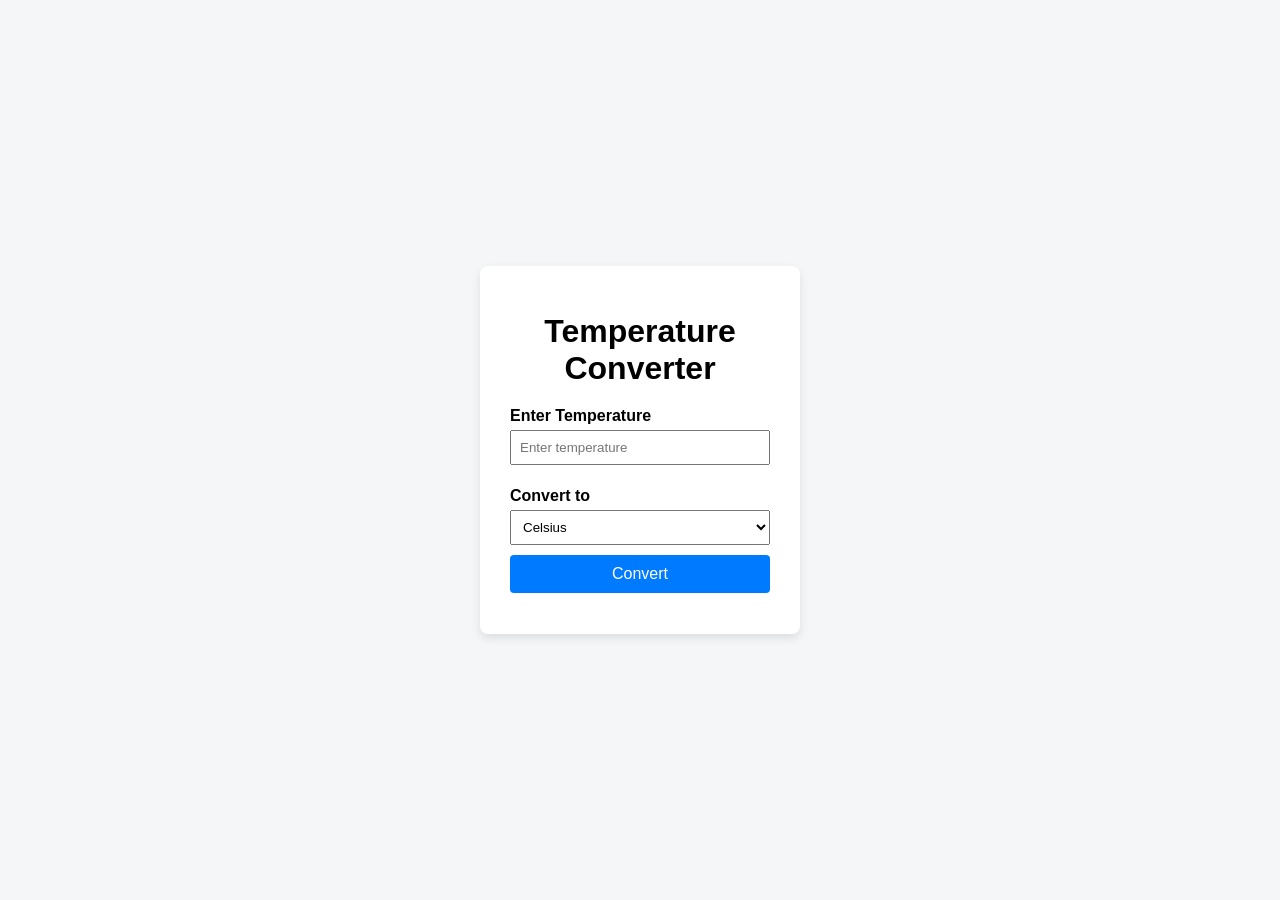
==== TemperatureConverter/index.html @ 0c0065d1 "Add temperature converter mini project" ====
<!DOCTYPE html>
<html lang="en">
<head>
  <meta charset="UTF-8" />
  <meta name="viewport" content="width=device-width, initial-scale=1.0" />
  <title>Temperature Converter</title>

  <!-- CSS -->
  <link rel="stylesheet" href="style.css" />
</head>
<body>

  <div class="container">
    <h1>Temperature Converter</h1>

    <label for="temperatureInput">Enter Temperature</label>
    <input
      type="number"
      id="temperatureInput"
      placeholder="Enter temperature"
    />

    <label for="conversionType">Convert to</label>
    <select id="conversionType">
      <option value="toCelsius">Celsius</option>
      <option value="toFahrenheit">Fahrenheit</option>
    </select>

    <button id="convertBtn">Convert</button>

    <p id="result"></p>
  </div>

  <!-- JavaScript -->
  <script src="script.js"></script>

</body>
</html>
---- TemperatureConverter/style.css ----
* {
    box-sizing: border-box;
    font-family: Arial, Helvetica, sans-serif;
  }
  
  body {
    background-color: #f4f6f8;
    display: flex;
    justify-content: center;
    align-items: center;
    height: 100vh;
    margin: 0;
  }
  
  .container {
    background: #ffffff;
    padding: 25px 30px;
    border-radius: 8px;
    width: 320px;
    box-shadow: 0 4px 10px rgba(0, 0, 0, 0.1);
  }
  
  h1 {
    text-align: center;
    margin-bottom: 20px;
  }
  
  label {
    display: block;
    margin-top: 12px;
    margin-bottom: 5px;
    font-weight: bold;
  }
  
  input,
  select {
    width: 100%;
    padding: 8px;
    margin-bottom: 10px;
  }
  
  button {
    width: 100%;
    padding: 10px;
    background-color: #007bff;
    color: white;
    border: none;
    cursor: pointer;
    font-size: 16px;
    border-radius: 4px;
  }
  
  button:hover {
    background-color: #0056b3;
  }
  
  #result {
    margin-top: 15px;
    font-size: 16px;
    font-weight: bold;
    text-align: center;
  }
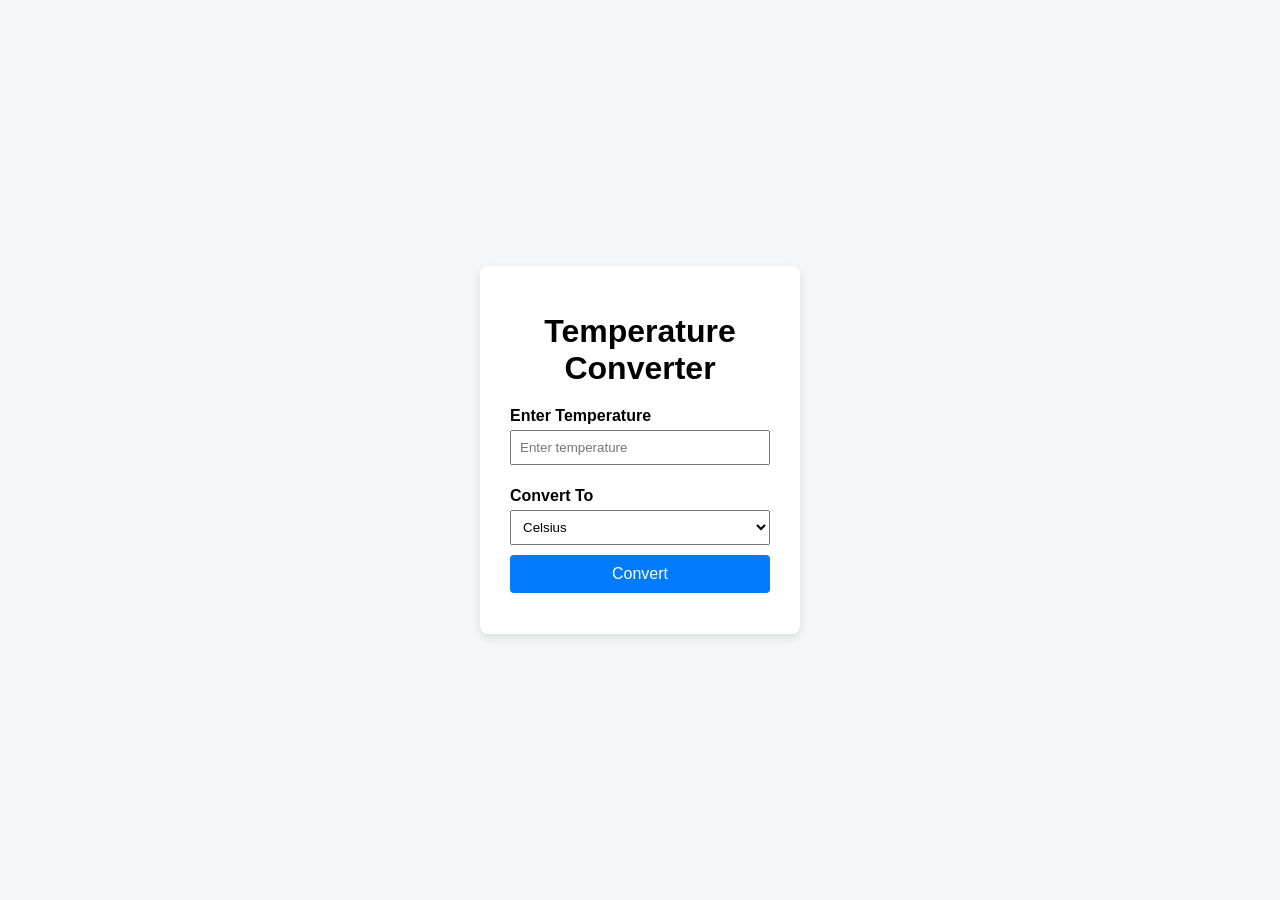
==== commit 465f3da9: "Add initial HTML structure for temperature converter" ====
--- a/TemperatureConverter/index.html
+++ b/TemperatureConverter/index.html
@@ -2,10 +2,7 @@
 <html lang="en">
 <head>
   <meta charset="UTF-8" />
-  <meta name="viewport" content="width=device-width, initial-scale=1.0" />
   <title>Temperature Converter</title>
-
-  <!-- CSS -->
   <link rel="stylesheet" href="style.css" />
 </head>
 <body>
@@ -13,14 +10,14 @@
   <div class="container">
     <h1>Temperature Converter</h1>
 
-    <label for="temperatureInput">Enter Temperature</label>
+    <label for="temperature">Enter Temperature</label>
     <input
       type="number"
-      id="temperatureInput"
+      id="temperature"
       placeholder="Enter temperature"
     />
 
-    <label for="conversionType">Convert to</label>
+    <label for="conversionType">Convert To</label>
     <select id="conversionType">
       <option value="toCelsius">Celsius</option>
       <option value="toFahrenheit">Fahrenheit</option>
@@ -31,8 +28,6 @@
     <p id="result"></p>
   </div>
 
-  <!-- JavaScript -->
   <script src="script.js"></script>
-
 </body>
 </html>
